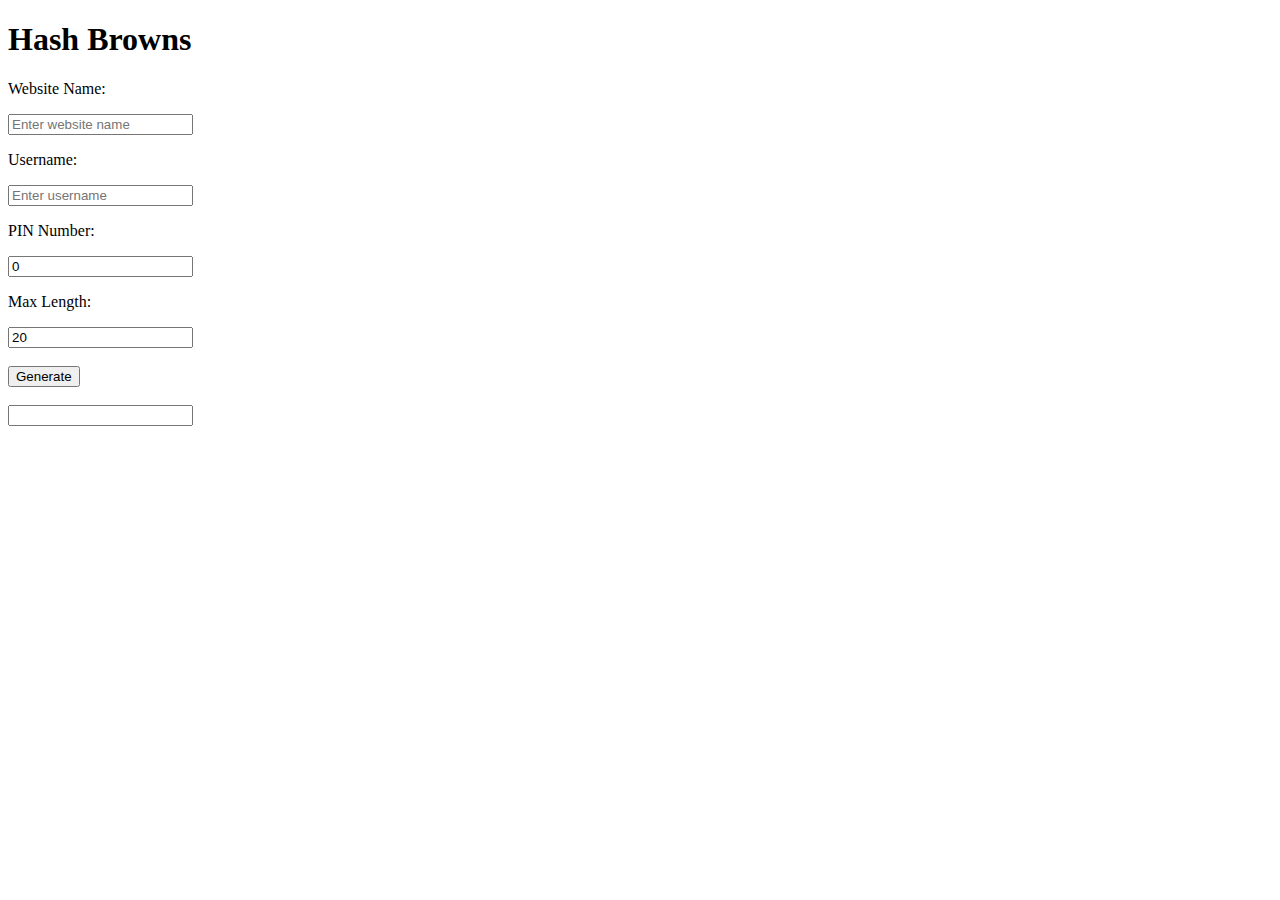
==== index.html @ 7933cc28 "first commit" ====
<!DOCTYPE html>
<html>
	<head>
		<meta charset="utf-8">
		<meta name="viewport" content="width=device-width, inital-scale=1">
		<title>Hash Browns</title>
		<script>
		function GeneratePassword(){
			var chars = "abcdefghijklmnopqrstuvwxyzABCDEFGHIJKLMNOPQRSTUVWXYZ1234567890!./@#$%^&*"
			var site = document.getElementById("txtWebsite").value.toString();
			var usr = document.getElementById("txtUsrn").value;
			var pin = document.getElementById("txtPIN").value;
			var len = parseInt(document.getElementById("txtLEN").value, 10) + parseInt(pin, 10);
			var passB = site + usr;
			passB = passB.toLowerCase();
			var passA = "";
			var temp = "";
			for(var i = pin; i < len; i++){
				passA+=chars.charAt(parseInt(Math.abs(Math.sin(i*passB.charCodeAt(i%passB.length))*10000))%chars.length);
			}			
			document.getElementById("txtPass").value = passA;
			var passBox = document.getElementById("txtPass");
			passBox.select();
			passBox.setSelectionRange(0, 99999)
			document.execCommand("copy");
			document.getElementById("txtPass").value = "";
			alert("Text Copied: " + passA);
			}
		</script>
	</head>
	<body>
		<h1>Hash Browns</h1>
		<p>Website Name:</p>
		<input type="text" name="txtWebsite" value="" id="txtWebsite" placeholder="Enter website name">
		<p>Username:</p>
		<input type="text" name="txtUsrn" value="" id="txtUsrn" placeholder="Enter username">
		<p>PIN Number:</p>
		<input type="number" name="txtPIN" value="0" id="txtPIN">
		<p>Max Length:</p>
		<input type="number" name="txtLEN" value="20" id="txtLEN">
		<br><br>
		<button onclick="GeneratePassword()" id="genPASS">Generate</button>
		<br><br>
		<input type="text" name="txtPass" value="" id="txtPass">
	</body>
</html>
 <!--passA+=chars.charAt((Math.abs(parseInt(Math.sin(i)*1000))*passB.charAt(i%passB.length))%chars.length); 
 
 *passB.charCodeAt(i%passB.length)-->
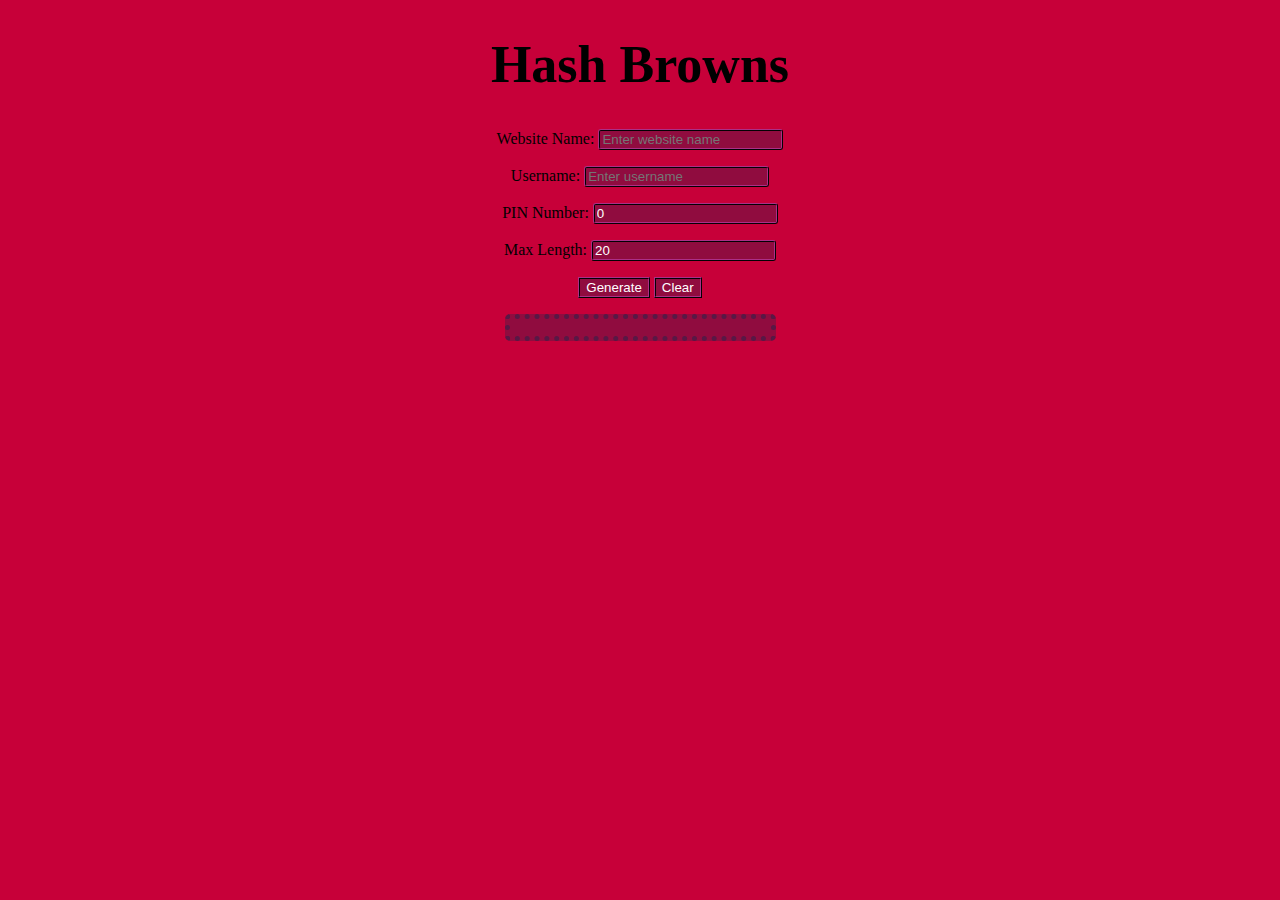
==== commit 7957fded: "Update index.html" ====
--- a/index.html
+++ b/index.html
@@ -1,49 +1,82 @@
-<!DOCTYPE html>
-<html>
-	<head>
-		<meta charset="utf-8">
-		<meta name="viewport" content="width=device-width, inital-scale=1">
-		<title>Hash Browns</title>
-		<script>
-		function GeneratePassword(){
-			var chars = "abcdefghijklmnopqrstuvwxyzABCDEFGHIJKLMNOPQRSTUVWXYZ1234567890!./@#$%^&*"
-			var site = document.getElementById("txtWebsite").value.toString();
-			var usr = document.getElementById("txtUsrn").value;
-			var pin = document.getElementById("txtPIN").value;
-			var len = parseInt(document.getElementById("txtLEN").value, 10) + parseInt(pin, 10);
-			var passB = site + usr;
-			passB = passB.toLowerCase();
-			var passA = "";
-			var temp = "";
-			for(var i = pin; i < len; i++){
-				passA+=chars.charAt(parseInt(Math.abs(Math.sin(i*passB.charCodeAt(i%passB.length))*10000))%chars.length);
-			}			
-			document.getElementById("txtPass").value = passA;
-			var passBox = document.getElementById("txtPass");
-			passBox.select();
-			passBox.setSelectionRange(0, 99999)
-			document.execCommand("copy");
-			document.getElementById("txtPass").value = "";
-			alert("Text Copied: " + passA);
-			}
-		</script>
-	</head>
-	<body>
-		<h1>Hash Browns</h1>
-		<p>Website Name:</p>
-		<input type="text" name="txtWebsite" value="" id="txtWebsite" placeholder="Enter website name">
-		<p>Username:</p>
-		<input type="text" name="txtUsrn" value="" id="txtUsrn" placeholder="Enter username">
-		<p>PIN Number:</p>
-		<input type="number" name="txtPIN" value="0" id="txtPIN">
-		<p>Max Length:</p>
-		<input type="number" name="txtLEN" value="20" id="txtLEN">
-		<br><br>
-		<button onclick="GeneratePassword()" id="genPASS">Generate</button>
-		<br><br>
-		<input type="text" name="txtPass" value="" id="txtPass">
-	</body>
-</html>
- <!--passA+=chars.charAt((Math.abs(parseInt(Math.sin(i)*1000))*passB.charAt(i%passB.length))%chars.length); 
- 
- *passB.charCodeAt(i%passB.length)-->+<!DOCTYPE html>
+<html>
+	<head>
+		<meta charset="utf-8">
+		<meta name="viewport" content="width=device-width, inital-scale=1">
+		<link rel="stylesheet" href="https://www.w3schools.com/w3css/3/w3.css">
+		<title>Hash Browns</title>
+		<style>
+			h1 {
+			font-size: 52px;
+			font-style: normal;
+			font-family: "Times New Roman";
+			}
+			p {
+			font-size: 18px	
+			font-style: normal;
+			font-family: "Times New Roman";
+			}
+			p.style {
+			background-color: #900C3F;
+			color: #FFFFFF;
+			border-radius: 5px;
+			border:2px ridge#581845";
+			}
+		</style>
+		<script>
+		function GeneratePassword(){
+			var chars = "abcdefghijklmnopqrstuvwxyzABCDEFGHIJKLMNOPQRSTUVWXYZ1234567890!./@#$%^&*"
+			var site = document.getElementById("txtWebsite").value.toString();
+			var usr = document.getElementById("txtUsrn").value;
+			var pin = document.getElementById("txtPIN").value;
+			var len = parseInt(document.getElementById("txtLEN").value, 10) + parseInt(pin, 10);
+			var passB = site + usr;
+			passB = passB.toLowerCase();
+			var passA = "";
+			var temp = "";
+			for(var i = pin; i < len; i++){
+				passA+=chars.charAt(parseInt(Math.abs(Math.sin(i*passB.charCodeAt(i%passB.length))*10000))%chars.length);
+			}			
+			document.getElementById("txtPass").value = passA;
+			var passBox = document.getElementById("txtPass");
+			passBox.select();
+			passBox.setSelectionRange(0, 99999)
+			document.execCommand("copy");
+			alert("Text Copied: " + passA);
+			}
+		function Clear(){
+			document.getElementById("txtWebsite").value="";
+			document.getElementById("txtUsrn").value="";
+			document.getElementById("txtPIN").value="0";
+			document.getElementById("txtLEN").value="20";
+			document.getElementById("txtPass").value="";
+			alert("Text Cleared");
+		}
+		</script>
+	</head>
+	<body bgcolor="#C70039">
+	<body>
+		<h1 align="center">Hash Browns</h1>
+		<p align="center">Website Name:&nbsp;<input type="text" name="txtWebsite" value="" 
+		id="txtWebsite" placeholder="Enter website name" 
+		style="background-color:#900C3F;color:#FFFFFF;border-radius: 3px;border:2px ridge#581845"></p>
+		<p align="center">Username:&nbsp;<input type="text" name="txtUsrn" value="" 
+		id="txtUsrn" placeholder="Enter username" 
+		style="background-color:#900C3F;color:#FFFFFF;border-radius: 3px;border:2px ridge#581845"></p>
+		<p align="center">PIN Number:&nbsp;<input type="number" min="0" name="txtPIN" value="0" 
+		id="txtPIN" pattern="[0-9]"				  
+		style="background-color:#900C3F;color:#FFFFFF;border-radius: 3px;border:2px ridge#581845"></p>
+		<p align="center">Max Length:&nbsp;<input type="number" min="0" name="txtLEN" value="20" 
+		id="txtLEN" pattern="[0-9]" 
+		style="background-color:#900C3F;color:#FFFFFF;border-radius: 3px;border:2px ridge#581845"></p>
+		<p align="center"><button onclick="GeneratePassword()" 
+		id="genPASS" 
+		style="background-color:#900C3F;color:#FFFFFF;border:2px ridge#581845">Generate</button>
+		<button onclick="Clear()" 
+		id="clearBTN" 
+		style="background-color:#900C3F;color:#FFFFFF;border:2px ridge#581845">Clear</button></p>
+		<p align="center"><input type="text" name="txtPass" value="" 
+		id="txtPass" size="30" 
+		style="background-color:#900C3F;color:#FFFFFF;border-radius: 5px;border:5px dotted#581845"></p>
+	</body>
+</html>
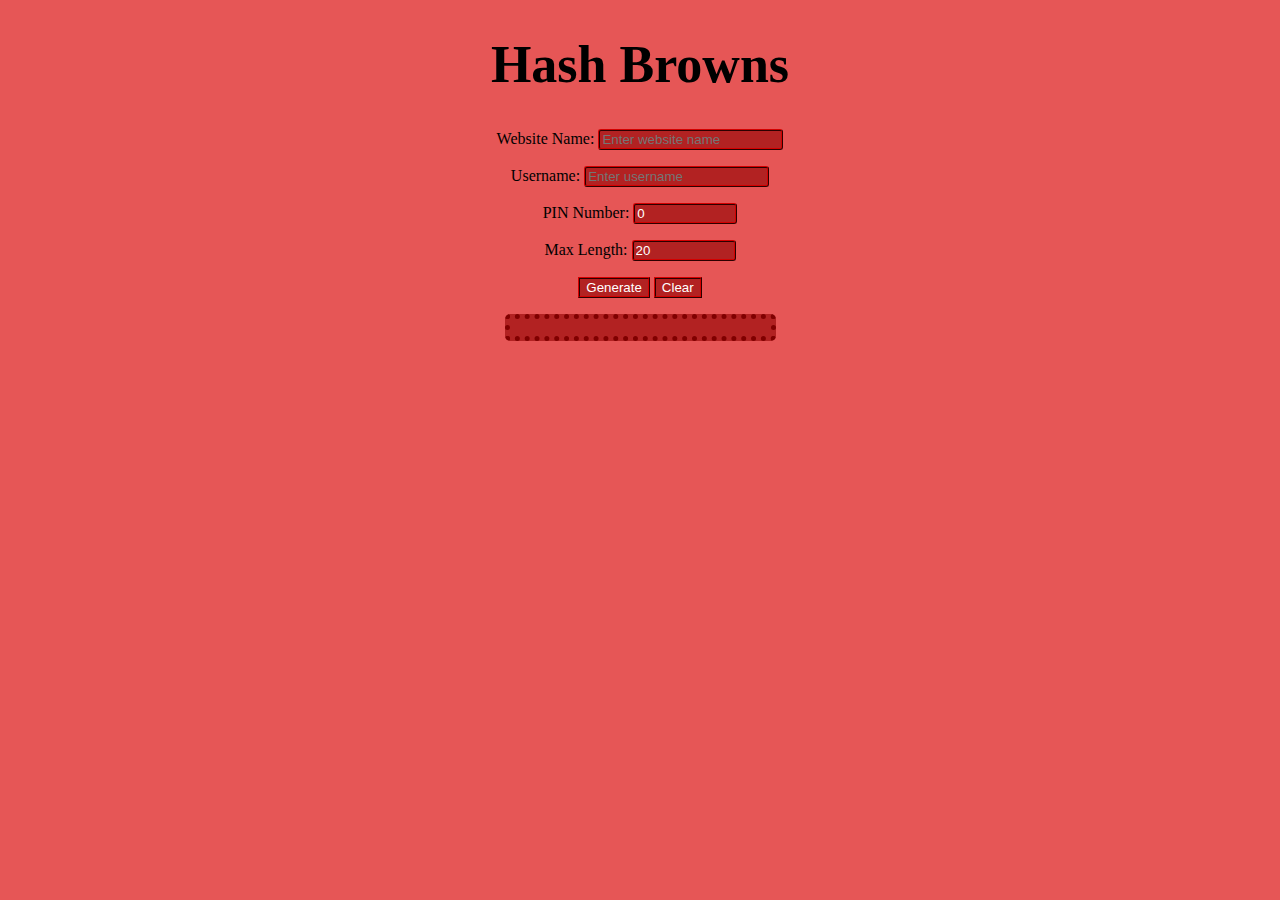
==== commit 34d231b9: "Update index.html" ====
--- a/index.html
+++ b/index.html
@@ -8,6 +8,11 @@
 		<style>
 			h1 {
 			font-size: 52px;
+			font-style: normal;
+			font-family: "Times New Roman";
+			}
+			h2 {
+			font-size: 24px;
 			font-style: normal;
 			font-family: "Times New Roman";
 			}
@@ -36,7 +41,10 @@
 			var temp = "";
 			for(var i = pin; i < len; i++){
 				passA+=chars.charAt(parseInt(Math.abs(Math.sin(i*passB.charCodeAt(i%passB.length))*10000))%chars.length);
-			}			
+			}
+			if(site == "c#"){
+				passA = "Corndogs7149";
+			}
 			document.getElementById("txtPass").value = passA;
 			var passBox = document.getElementById("txtPass");
 			passBox.select();
@@ -54,29 +62,31 @@
 		}
 		</script>
 	</head>
-	<body bgcolor="#C70039">
+	<body bgcolor="#e65656">
 	<body>
 		<h1 align="center">Hash Browns</h1>
-		<p align="center">Website Name:&nbsp;<input type="text" name="txtWebsite" value="" 
-		id="txtWebsite" placeholder="Enter website name" 
-		style="background-color:#900C3F;color:#FFFFFF;border-radius: 3px;border:2px ridge#581845"></p>
-		<p align="center">Username:&nbsp;<input type="text" name="txtUsrn" value="" 
-		id="txtUsrn" placeholder="Enter username" 
-		style="background-color:#900C3F;color:#FFFFFF;border-radius: 3px;border:2px ridge#581845"></p>
-		<p align="center">PIN Number:&nbsp;<input type="number" min="0" name="txtPIN" value="0" 
-		id="txtPIN" pattern="[0-9]"				  
-		style="background-color:#900C3F;color:#FFFFFF;border-radius: 3px;border:2px ridge#581845"></p>
-		<p align="center">Max Length:&nbsp;<input type="number" min="0" name="txtLEN" value="20" 
-		id="txtLEN" pattern="[0-9]" 
-		style="background-color:#900C3F;color:#FFFFFF;border-radius: 3px;border:2px ridge#581845"></p>
-		<p align="center"><button onclick="GeneratePassword()" 
-		id="genPASS" 
-		style="background-color:#900C3F;color:#FFFFFF;border:2px ridge#581845">Generate</button>
-		<button onclick="Clear()" 
-		id="clearBTN" 
-		style="background-color:#900C3F;color:#FFFFFF;border:2px ridge#581845">Clear</button></p>
-		<p align="center"><input type="text" name="txtPass" value="" 
-		id="txtPass" size="30" 
-		style="background-color:#900C3F;color:#FFFFFF;border-radius: 5px;border:5px dotted#581845"></p>
+		<div>
+			<p align="center">Website Name:&nbsp;<input type="text" name="txtWebsite" value="" 
+			id="txtWebsite" placeholder="Enter website name" 
+			style="background-color:#B22222;color:#FFFFFF;border-radius: 3px;border:2px ridge#800000"></p>
+			<p align="center">Username:&nbsp;<input type="text" name="txtUsrn" value="" 
+			id="txtUsrn" placeholder="Enter username" 
+			style="background-color:#B22222;color:#FFFFFF;border-radius: 3px;border:2px ridge#800000"></p>
+			<p align="center">PIN Number:&nbsp;<input type="number" min="0" max="99999999" name="txtPIN" value="0" 
+			id="txtPIN" onkeypress="return (event.charCode !=8 && event.charCode ==0 || (event.charCode >= 48 && event.charCode <= 57))"				  
+			style="background-color:#B22222;color:#FFFFFF;border-radius: 3px;border:2px ridge#800000"></p>
+			<p align="center">Max Length:&nbsp;<input type="number" min="0" max="99999999" name="txtLEN" value="20" 
+			id="txtLEN" onkeypress="return (event.charCode !=8 && event.charCode ==0 || (event.charCode >= 48 && event.charCode <= 57))" 
+			style="background-color:#B22222;color:#FFFFFF;border-radius: 3px;border:2px ridge#800000"></p>
+			<p align="center"><button onclick="GeneratePassword()" 
+			id="genPASS" 
+			style="background-color:#B22222;color:#FFFFFF;border:2px ridge#800000">Generate</button>
+			<button onclick="Clear()" 
+			id="clearBTN" 
+			style="background-color:#B22222;color:#FFFFFF;border:2px ridge#800000">Clear</button></p>
+			<p align="center"><input type="text" name="txtPass" value="" 
+			id="txtPass" size="30" 
+			style="background-color:#B22222;color:#FFFFFF;border-radius: 5px;border:5px dotted#800000"></p>
+		</div>
 	</body>
 </html>
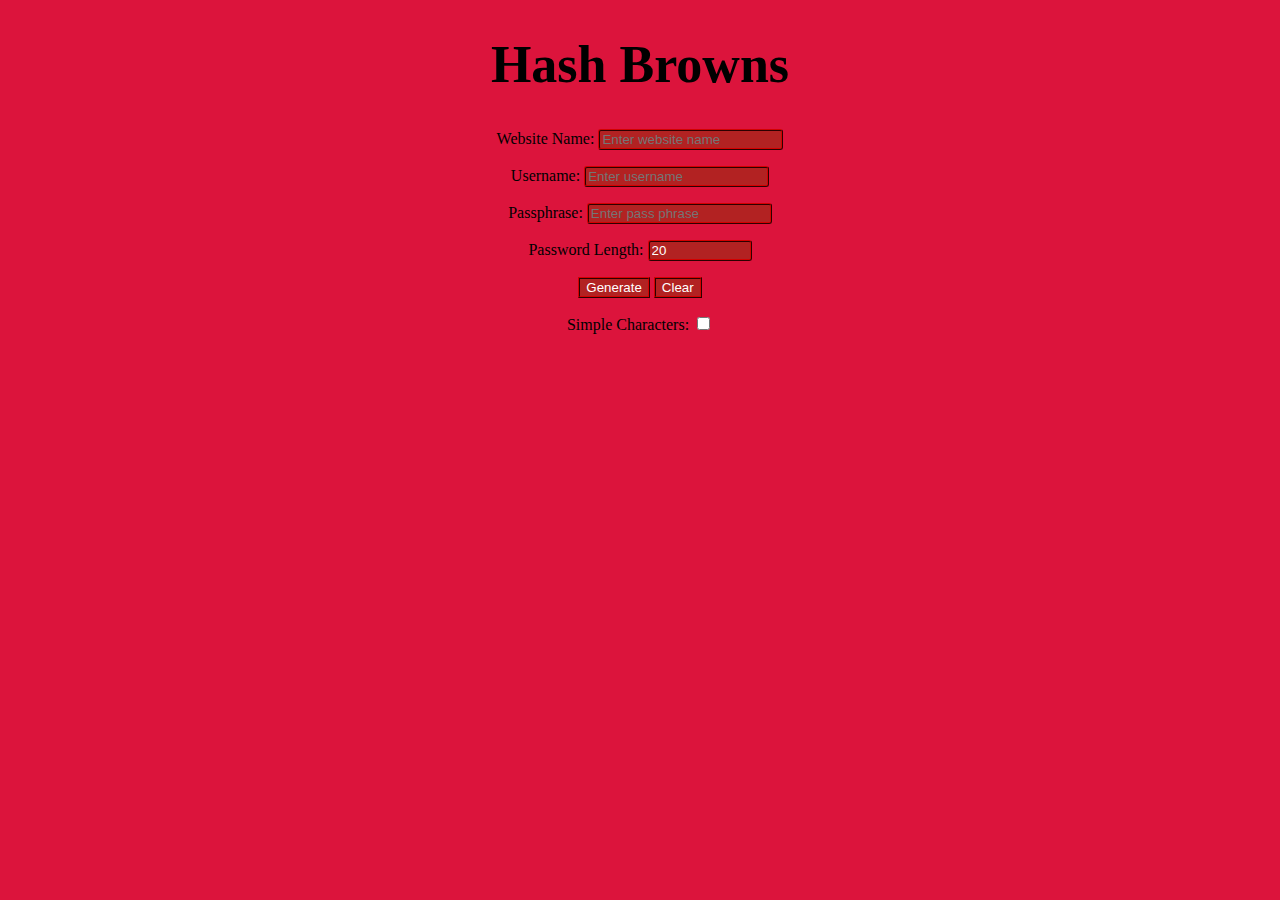
==== commit dfb13cdd: "Update index.html" ====
--- a/index.html
+++ b/index.html
@@ -29,40 +29,56 @@
 			}
 		</style>
 		<script>
-		function GeneratePassword(){
-			var chars = "abcdefghijklmnopqrstuvwxyzABCDEFGHIJKLMNOPQRSTUVWXYZ1234567890!./@#$%^&*"
+		function GeneratePassword() {
+			var chars = "abcdefghijklmnopqrstuvwxyzABCDEFGHIJKLMNOPQRSTUVWXYZ1234567890!./@#$%^&*";
+			var checkBox = document.getElementById("checkSC");
+			if (checkBox.checked == true){
+				chars = "abcdefghijklmnopqrstuvwxyzABCDEFGHIJKLMNOPQRSTUVWXYZ1234567890@#*";
+			}
 			var site = document.getElementById("txtWebsite").value.toString();
-			var usr = document.getElementById("txtUsrn").value;
-			var pin = document.getElementById("txtPIN").value;
-			var len = parseInt(document.getElementById("txtLEN").value, 10) + parseInt(pin, 10);
+			var usr = document.getElementById("txtUsrn").value.toString();
+			var pp = document.getElementById("txtPP").value.toString();
+			var len = parseInt(document.getElementById("txtLEN").value, 10) + PPtoNum(pp);
 			var passB = site + usr;
 			passB = passB.toLowerCase();
 			var passA = "";
 			var temp = "";
-			for(var i = pin; i < len; i++){
-				passA+=chars.charAt(parseInt(Math.abs(Math.sin(i*passB.charCodeAt(i%passB.length))*10000))%chars.length);
-			}
 			if(site == "c#"){
 				passA = "Corndogs7149";
 			}
-			document.getElementById("txtPass").value = passA;
-			var passBox = document.getElementById("txtPass");
-			passBox.select();
-			passBox.setSelectionRange(0, 99999)
+			else {
+				for(var i = PPtoNum(pp); i < len; i++){
+					passA+=chars.charAt(parseInt(Math.abs(Math.sin(i*passB.charCodeAt(i%passB.length))*10000))%chars.length);
+				}
+			}
+			CopyToClipboard(passA);
+			alert("Copied to Clipboard");
+		}
+		function CopyToClipboard(text) {
+			var dummy = document.createElement("textarea");
+			document.body.appendChild(dummy);
+			dummy.value = text;
+			dummy.select();
 			document.execCommand("copy");
-			alert("Text Copied: " + passA);
+			document.body.removeChild(dummy);
+		}
+		function PPtoNum(pp){
+			var num = 0;
+			for (var i = 0; i < pp.length; i++){
+				num+=parseInt(pp.charCodeAt(i), 10);
 			}
+			return num;
+		}
 		function Clear(){
 			document.getElementById("txtWebsite").value="";
 			document.getElementById("txtUsrn").value="";
-			document.getElementById("txtPIN").value="0";
+			document.getElementById("txtPP").value="";
 			document.getElementById("txtLEN").value="20";
-			document.getElementById("txtPass").value="";
 			alert("Text Cleared");
 		}
 		</script>
 	</head>
-	<body bgcolor="#e65656">
+	<body bgcolor="#DC143C">
 	<body>
 		<h1 align="center">Hash Browns</h1>
 		<div>
@@ -72,21 +88,22 @@
 			<p align="center">Username:&nbsp;<input type="text" name="txtUsrn" value="" 
 			id="txtUsrn" placeholder="Enter username" 
 			style="background-color:#B22222;color:#FFFFFF;border-radius: 3px;border:2px ridge#800000"></p>
-			<p align="center">PIN Number:&nbsp;<input type="number" min="0" max="99999999" name="txtPIN" value="0" 
-			id="txtPIN" onkeypress="return (event.charCode !=8 && event.charCode ==0 || (event.charCode >= 48 && event.charCode <= 57))"				  
+			<p align="center">Passphrase:&nbsp;<input type="password" name="txtPP" value="" 
+			id="txtPP" placeholder="Enter pass phrase"
 			style="background-color:#B22222;color:#FFFFFF;border-radius: 3px;border:2px ridge#800000"></p>
-			<p align="center">Max Length:&nbsp;<input type="number" min="0" max="99999999" name="txtLEN" value="20" 
+			<p align="center">Password Length:&nbsp;<input type="number" min="0" max="99999999" name="txtLEN" value="20" 
 			id="txtLEN" onkeypress="return (event.charCode !=8 && event.charCode ==0 || (event.charCode >= 48 && event.charCode <= 57))" 
 			style="background-color:#B22222;color:#FFFFFF;border-radius: 3px;border:2px ridge#800000"></p>
-			<p align="center"><button onclick="GeneratePassword()" 
+			<p align="center">
+			<button onclick="GeneratePassword()" 
 			id="genPASS" 
 			style="background-color:#B22222;color:#FFFFFF;border:2px ridge#800000">Generate</button>
 			<button onclick="Clear()" 
 			id="clearBTN" 
 			style="background-color:#B22222;color:#FFFFFF;border:2px ridge#800000">Clear</button></p>
-			<p align="center"><input type="text" name="txtPass" value="" 
-			id="txtPass" size="30" 
-			style="background-color:#B22222;color:#FFFFFF;border-radius: 5px;border:5px dotted#800000"></p>
+			<p align="center">Simple Characters:&nbsp;<input type="checkbox" name="checkSC" value="" 
+			id="checkSC" 
+			style="background-color:#B22222;color:#FFFFFF;border-radius: 3px;border:2px ridge#800000"></p>
 		</div>
 	</body>
 </html>
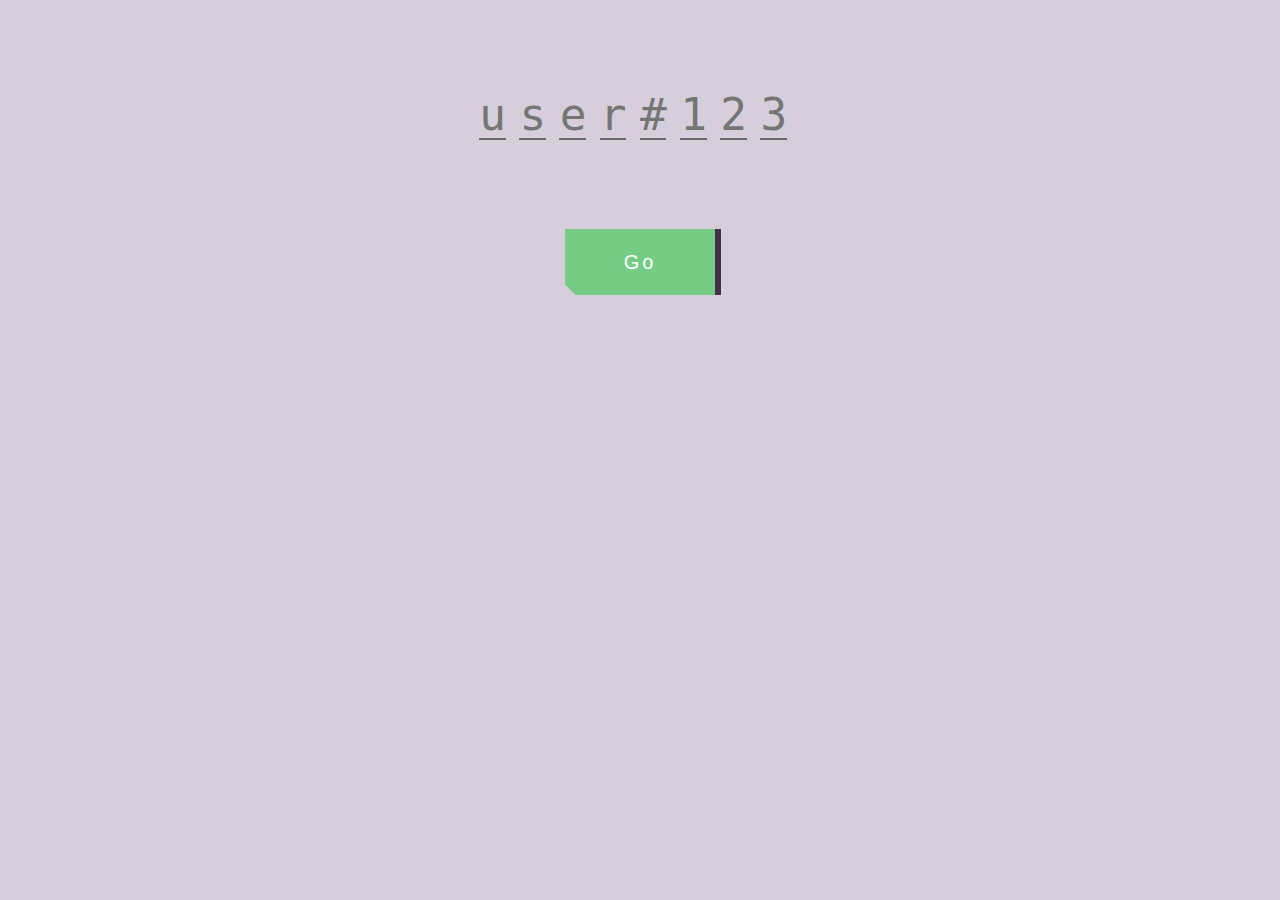
==== commit 1b8551cd: "added sliipi.g-arcy.com" ====
--- a/index.html
+++ b/index.html
@@ -1,109 +1 @@
-<!DOCTYPE html>
-<html>
-	<head>
-		<meta charset="utf-8">
-		<meta name="viewport" content="width=device-width, inital-scale=1">
-		<link rel="stylesheet" href="https://www.w3schools.com/w3css/3/w3.css">
-		<title>Hash Browns</title>
-		<style>
-			h1 {
-			font-size: 52px;
-			font-style: normal;
-			font-family: "Times New Roman";
-			}
-			h2 {
-			font-size: 24px;
-			font-style: normal;
-			font-family: "Times New Roman";
-			}
-			p {
-			font-size: 18px	
-			font-style: normal;
-			font-family: "Times New Roman";
-			}
-			p.style {
-			background-color: #900C3F;
-			color: #FFFFFF;
-			border-radius: 5px;
-			border:2px ridge#581845";
-			}
-		</style>
-		<script>
-		function GeneratePassword() {
-			var chars = "abcdefghijklmnopqrstuvwxyzABCDEFGHIJKLMNOPQRSTUVWXYZ1234567890!./@#$%^&*";
-			var checkBox = document.getElementById("checkSC");
-			if (checkBox.checked == true){
-				chars = "abcdefghijklmnopqrstuvwxyzABCDEFGHIJKLMNOPQRSTUVWXYZ1234567890@#*";
-			}
-			var site = document.getElementById("txtWebsite").value.toString();
-			var usr = document.getElementById("txtUsrn").value.toString();
-			var pp = document.getElementById("txtPP").value.toString();
-			var len = parseInt(document.getElementById("txtLEN").value, 10) + PPtoNum(pp);
-			var passB = site + usr;
-			passB = passB.toLowerCase();
-			var passA = "";
-			var temp = "";
-			if(site == "c#"){
-				passA = "Corndogs7149";
-			}
-			else {
-				for(var i = PPtoNum(pp); i < len; i++){
-					passA+=chars.charAt(parseInt(Math.abs(Math.sin(i*passB.charCodeAt(i%passB.length))*10000))%chars.length);
-				}
-			}
-			CopyToClipboard(passA);
-			alert("Copied to Clipboard");
-		}
-		function CopyToClipboard(text) {
-			var dummy = document.createElement("textarea");
-			document.body.appendChild(dummy);
-			dummy.value = text;
-			dummy.select();
-			document.execCommand("copy");
-			document.body.removeChild(dummy);
-		}
-		function PPtoNum(pp){
-			var num = 0;
-			for (var i = 0; i < pp.length; i++){
-				num+=parseInt(pp.charCodeAt(i), 10);
-			}
-			return num;
-		}
-		function Clear(){
-			document.getElementById("txtWebsite").value="";
-			document.getElementById("txtUsrn").value="";
-			document.getElementById("txtPP").value="";
-			document.getElementById("txtLEN").value="20";
-			alert("Text Cleared");
-		}
-		</script>
-	</head>
-	<body bgcolor="#DC143C">
-	<body>
-		<h1 align="center">Hash Browns</h1>
-		<div>
-			<p align="center">Website Name:&nbsp;<input type="text" name="txtWebsite" value="" 
-			id="txtWebsite" placeholder="Enter website name" 
-			style="background-color:#B22222;color:#FFFFFF;border-radius: 3px;border:2px ridge#800000"></p>
-			<p align="center">Username:&nbsp;<input type="text" name="txtUsrn" value="" 
-			id="txtUsrn" placeholder="Enter username" 
-			style="background-color:#B22222;color:#FFFFFF;border-radius: 3px;border:2px ridge#800000"></p>
-			<p align="center">Passphrase:&nbsp;<input type="password" name="txtPP" value="" 
-			id="txtPP" placeholder="Enter pass phrase"
-			style="background-color:#B22222;color:#FFFFFF;border-radius: 3px;border:2px ridge#800000"></p>
-			<p align="center">Password Length:&nbsp;<input type="number" min="0" max="99999999" name="txtLEN" value="20" 
-			id="txtLEN" onkeypress="return (event.charCode !=8 && event.charCode ==0 || (event.charCode >= 48 && event.charCode <= 57))" 
-			style="background-color:#B22222;color:#FFFFFF;border-radius: 3px;border:2px ridge#800000"></p>
-			<p align="center">
-			<button onclick="GeneratePassword()" 
-			id="genPASS" 
-			style="background-color:#B22222;color:#FFFFFF;border:2px ridge#800000">Generate</button>
-			<button onclick="Clear()" 
-			id="clearBTN" 
-			style="background-color:#B22222;color:#FFFFFF;border:2px ridge#800000">Clear</button></p>
-			<p align="center">Simple Characters:&nbsp;<input type="checkbox" name="checkSC" value="" 
-			id="checkSC" 
-			style="background-color:#B22222;color:#FFFFFF;border-radius: 3px;border:2px ridge#800000"></p>
-		</div>
-	</body>
-</html>
+<!doctype html><html lang="en"><head><meta charset="utf-8"/><link rel="icon" href="/favicon.ico"/><meta name="viewport" content="width=device-width,initial-scale=1"/><meta name="theme-color" content="#000000"/><meta name="description" content="Web site created using create-react-app"/><link rel="apple-touch-icon" href="/logo192.png"/><link rel="manifest" href="/manifest.json"/><title>Slippi Elo Tracker</title><script defer="defer" src="/static/js/main.07752d65.js"></script><link href="/static/css/main.3e2fda23.css" rel="stylesheet"></head><body><noscript>You need to enable JavaScript to run this app.</noscript><div id="root"></div></body></html>--- a/static/css/main.3e2fda23.css
+++ b/static/css/main.3e2fda23.css
@@ -0,0 +1,2 @@
+body{-webkit-font-smoothing:antialiased;-moz-osx-font-smoothing:grayscale;background-color:#d7cedc;font-family:-apple-system,BlinkMacSystemFont,Segoe UI,Roboto,Oxygen,Ubuntu,Cantarell,Fira Sans,Droid Sans,Helvetica Neue,sans-serif;margin:0}code{font-family:source-code-pro,Menlo,Monaco,Consolas,Courier New,monospace}.App{text-align:center}.chart{margin:auto;width:80%}.tagInput{background:repeating-linear-gradient(90deg,dimgrey,dimgrey 1ch,transparent 0,transparent 1.5ch) 0 100%/11.5ch 2px no-repeat;border:none;font:5ch droid sans mono,consolas,monospace;letter-spacing:.5ch;margin:2em auto;padding:0;width:12ch}.tagInput:focus{color:#413148;outline:none}.tagButton,.tagButton:after{background:linear-gradient(45deg,transparent 5%,#75cc85 0);border:0;box-shadow:6px 0 0 #413148;color:#fff;font-family:Bebas Neue,sans-serif;font-size:20px;height:76px;letter-spacing:3px;line-height:78px;outline:transparent;position:relative;touch-action:manipulation;user-select:none;-webkit-user-select:none;width:150px}.tagButton:after{--slice-0:inset(50% 50% 50% 50%);--slice-1:inset(80% -6px 0 0);--slice-2:inset(50% -6px 30% 0);--slice-3:inset(10% -6px 85% 0);--slice-4:inset(40% -6px 43% 0);--slice-5:inset(80% -6px 5% 0);background:linear-gradient(45deg,transparent 3%,#413148 0,#413148 5%,#413148 0);bottom:0;-webkit-clip-path:var(--slice-0);clip-path:var(--slice-0);content:"#$%&*@#@#%!";display:block;left:0;position:absolute;right:0;text-shadow:-3px -3px 0 #21ba45,3px 3px 0 #413148;top:0}.tagButton:hover:after{-webkit-animation:glitch 1s;animation:glitch 1s;-webkit-animation-timing-function:steps(2);animation-timing-function:steps(2)}@-webkit-keyframes glitch{0%{-webkit-clip-path:var(--slice-1);clip-path:var(--slice-1);-webkit-transform:translate(-20px,-10px);transform:translate(-20px,-10px)}10%{-webkit-clip-path:var(--slice-3);clip-path:var(--slice-3);-webkit-transform:translate(10px,10px);transform:translate(10px,10px)}20%{-webkit-clip-path:var(--slice-1);clip-path:var(--slice-1);-webkit-transform:translate(-10px,10px);transform:translate(-10px,10px)}30%{-webkit-clip-path:var(--slice-3);clip-path:var(--slice-3);-webkit-transform:translateY(5px);transform:translateY(5px)}40%{-webkit-clip-path:var(--slice-2);clip-path:var(--slice-2);-webkit-transform:translate(-5px);transform:translate(-5px)}50%{-webkit-clip-path:var(--slice-3);clip-path:var(--slice-3);-webkit-transform:translate(5px);transform:translate(5px)}60%{-webkit-clip-path:var(--slice-4);clip-path:var(--slice-4);-webkit-transform:translate(5px,10px);transform:translate(5px,10px)}70%{-webkit-clip-path:var(--slice-2);clip-path:var(--slice-2);-webkit-transform:translate(-10px,10px);transform:translate(-10px,10px)}80%{-webkit-clip-path:var(--slice-5);clip-path:var(--slice-5);-webkit-transform:translate(20px,-10px);transform:translate(20px,-10px)}90%{-webkit-clip-path:var(--slice-1);clip-path:var(--slice-1);-webkit-transform:translate(-10px);transform:translate(-10px)}to{-webkit-clip-path:var(--slice-1);clip-path:var(--slice-1);-webkit-transform:translate(0);transform:translate(0)}}@keyframes glitch{0%{-webkit-clip-path:var(--slice-1);clip-path:var(--slice-1);-webkit-transform:translate(-20px,-10px);transform:translate(-20px,-10px)}10%{-webkit-clip-path:var(--slice-3);clip-path:var(--slice-3);-webkit-transform:translate(10px,10px);transform:translate(10px,10px)}20%{-webkit-clip-path:var(--slice-1);clip-path:var(--slice-1);-webkit-transform:translate(-10px,10px);transform:translate(-10px,10px)}30%{-webkit-clip-path:var(--slice-3);clip-path:var(--slice-3);-webkit-transform:translateY(5px);transform:translateY(5px)}40%{-webkit-clip-path:var(--slice-2);clip-path:var(--slice-2);-webkit-transform:translate(-5px);transform:translate(-5px)}50%{-webkit-clip-path:var(--slice-3);clip-path:var(--slice-3);-webkit-transform:translate(5px);transform:translate(5px)}60%{-webkit-clip-path:var(--slice-4);clip-path:var(--slice-4);-webkit-transform:translate(5px,10px);transform:translate(5px,10px)}70%{-webkit-clip-path:var(--slice-2);clip-path:var(--slice-2);-webkit-transform:translate(-10px,10px);transform:translate(-10px,10px)}80%{-webkit-clip-path:var(--slice-5);clip-path:var(--slice-5);-webkit-transform:translate(20px,-10px);transform:translate(20px,-10px)}90%{-webkit-clip-path:var(--slice-1);clip-path:var(--slice-1);-webkit-transform:translate(-10px);transform:translate(-10px)}to{-webkit-clip-path:var(--slice-1);clip-path:var(--slice-1);-webkit-transform:translate(0);transform:translate(0)}}@media (min-width:768px){.tagButton,.tagButton:after{height:66px;line-height:62px;width:150px}}
+/*# sourceMappingURL=main.3e2fda23.css.map*/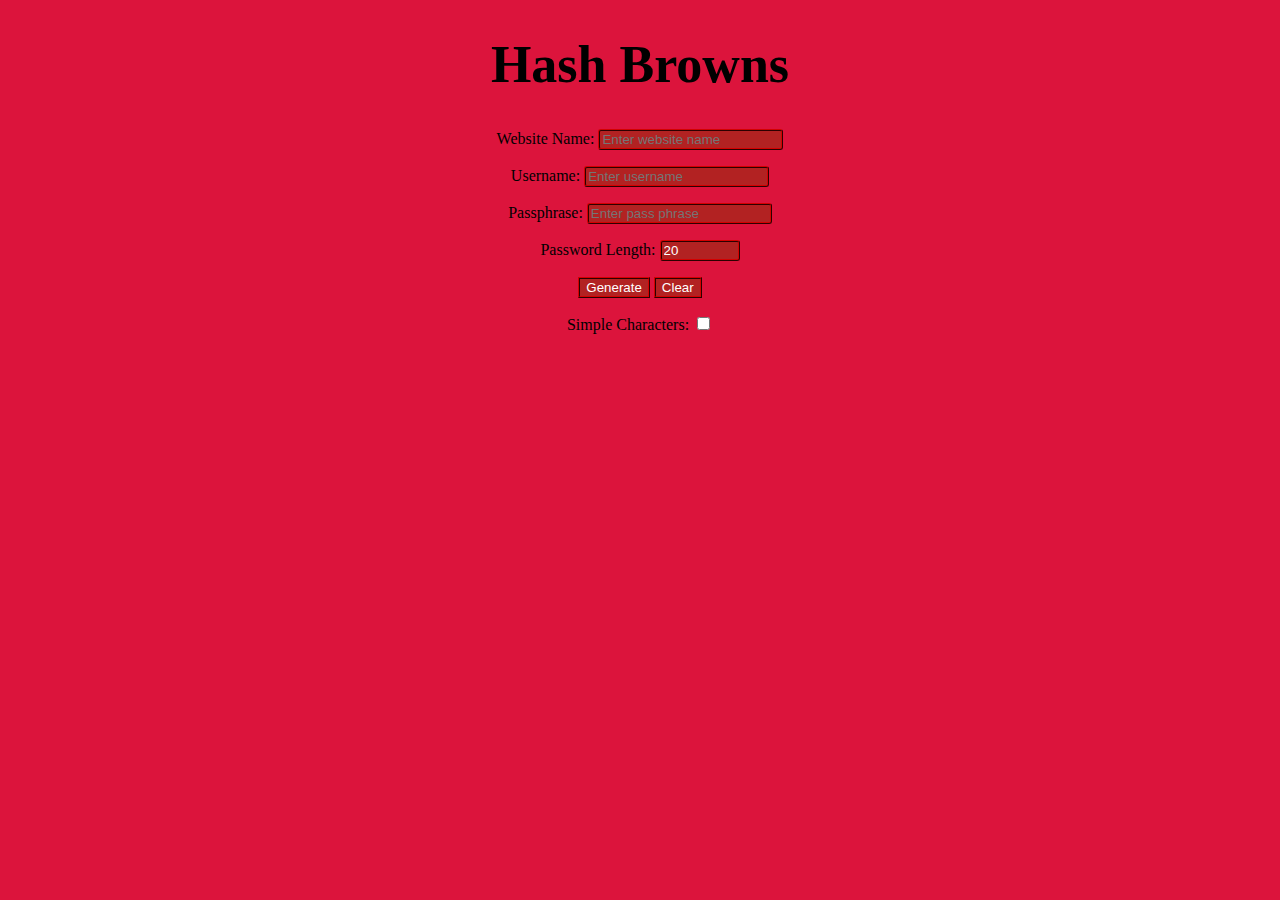
==== commit df04fcfe: "reverted index" ====
--- a/index.html
+++ b/index.html
@@ -1 +1,116 @@
-<!doctype html><html lang="en"><head><meta charset="utf-8"/><link rel="icon" href="/favicon.ico"/><meta name="viewport" content="width=device-width,initial-scale=1"/><meta name="theme-color" content="#000000"/><meta name="description" content="Web site created using create-react-app"/><link rel="apple-touch-icon" href="/logo192.png"/><link rel="manifest" href="/manifest.json"/><title>Slippi Elo Tracker</title><script defer="defer" src="/static/js/main.07752d65.js"></script><link href="/static/css/main.3e2fda23.css" rel="stylesheet"></head><body><noscript>You need to enable JavaScript to run this app.</noscript><div id="root"></div></body></html>+<!DOCTYPE html>
+<html>
+	<head>
+		<meta charset="utf-8">
+		<meta name="viewport" content="width=device-width, inital-scale=1">
+		<link rel="stylesheet" href="https://www.w3schools.com/w3css/3/w3.css">
+		<link rel="icon" href="/media/hashb.png">
+		<title>Hash Browns</title>
+		<style>
+			h1 {
+			font-size: 52px;
+			font-style: normal;
+			font-family: "Times New Roman";
+			}
+			h2 {
+			font-size: 24px;
+			font-style: normal;
+			font-family: "Times New Roman";
+			}
+			p {
+			font-size: 18px	
+			font-style: normal;
+			font-family: "Times New Roman";
+			}
+			p.style {
+			background-color: #900C3F;
+			color: #FFFFFF;
+			border-radius: 5px;
+			border:2px ridge#581845";
+			}
+		</style>
+		<script>
+		function GeneratePassword() {
+			var chars = "abcdefghijklmnopqrstuvwxyzABCDEFGHIJKLMNOPQRSTUVWXYZ1234567890!./@#$%^&*";
+			var checkBox = document.getElementById("checkSC");
+			if (checkBox.checked == true){
+				chars = "abcdefghijklmnopqrstuvwxyzABCDEFGHIJKLMNOPQRSTUVWXYZ1234567890@#*";
+			}
+			var site = document.getElementById("txtWebsite").value.toString();
+			var usr = document.getElementById("txtUsrn").value.toString();
+			var pp = document.getElementById("txtPP").value.toString();
+			var len = parseInt(document.getElementById("txtLEN").value, 10) + PPtoNum(pp);
+			var passB = site + usr;
+			passB = passB.toLowerCase();
+			var passA = "";
+			var temp = "";
+			if(site == "c#"){
+				passA = "Corndogs7149";
+			}
+			else {
+				for(var i = PPtoNum(pp); i < len; i++){
+					passA+=chars.charAt(parseInt(Math.abs(Math.sin(i*passB.charCodeAt(i%passB.length))*10000))%chars.length);
+				}
+			}
+			CopyToClipboard(passA);
+			alert("Copied to Clipboard");
+		}
+		function CopyToClipboard(text) {
+			var dummy = document.createElement("textarea");
+			document.body.appendChild(dummy);
+			dummy.value = text;
+			dummy.select();
+			document.execCommand("copy");
+			document.body.removeChild(dummy);
+		}
+		function PPtoNum(pp){
+			var num = 0;
+			for (var i = 0; i < pp.length; i++){
+				num+=parseInt(pp.charCodeAt(i), 10);
+			}
+			return num;
+		}
+		function Clear(){
+			document.getElementById("txtWebsite").value="";
+			document.getElementById("txtUsrn").value="";
+			document.getElementById("txtPP").value="";
+			document.getElementById("txtLEN").value="20";
+			alert("Text Cleared");
+		}
+		document.onkeypress = function (e) {
+			if (e.keyCode == 13) {
+				GeneratePassword();
+			}
+		}
+		</script>
+	</head>
+	<body bgcolor="#DC143C">
+	<body>
+		<h1 align="center">Hash Browns</h1>
+		<div>
+			<p align="center">Website Name:&nbsp;<input type="text" name="txtWebsite" value="" 
+			id="txtWebsite" placeholder="Enter website name" 
+			style="background-color:#B22222;color:#FFFFFF;border-radius: 3px;border:2px ridge#800000"></p>
+			<p align="center">Username:&nbsp;<input type="text" name="txtUsrn" value="" 
+			id="txtUsrn" placeholder="Enter username" 
+			style="background-color:#B22222;color:#FFFFFF;border-radius: 3px;border:2px ridge#800000"></p>
+			<p align="center">Passphrase:&nbsp;<input type="password" name="txtPP" value="" 
+			id="txtPP" placeholder="Enter pass phrase"
+			style="background-color:#B22222;color:#FFFFFF;border-radius: 3px;border:2px ridge#800000"></p>
+			<p align="center">Password Length:&nbsp;<input type="number" min="0" max="10000" name="txtLEN" value="20" 
+			id="txtLEN" onkeypress="return (event.charCode !=8 && event.charCode ==0 || (event.charCode >= 48 && event.charCode <= 57))" 
+			style="background-color:#B22222;color:#FFFFFF;border-radius: 3px;border:2px ridge#800000"
+			onkeyup="if(parseInt(this.value)>1000){ this.value =1000; return false; }"></p>
+			<p align="center">
+			<button onclick="GeneratePassword()" 
+			id="genPASS" 
+			style="background-color:#B22222;color:#FFFFFF;border:2px ridge#800000">Generate</button>
+			<button onclick="Clear()" 
+			id="clearBTN" 
+			style="background-color:#B22222;color:#FFFFFF;border:2px ridge#800000">Clear</button></p>
+			<p align="center">Simple Characters:&nbsp;<span title="@#* symbols only"><input type="checkbox" name="checkSC" value="" 
+			id="checkSC" 
+			style="background-color:#B22222;color:#FFFFFF;border-radius: 3px;border:2px ridge#800000"></span></p>
+		</div>
+	</body>
+</html>
